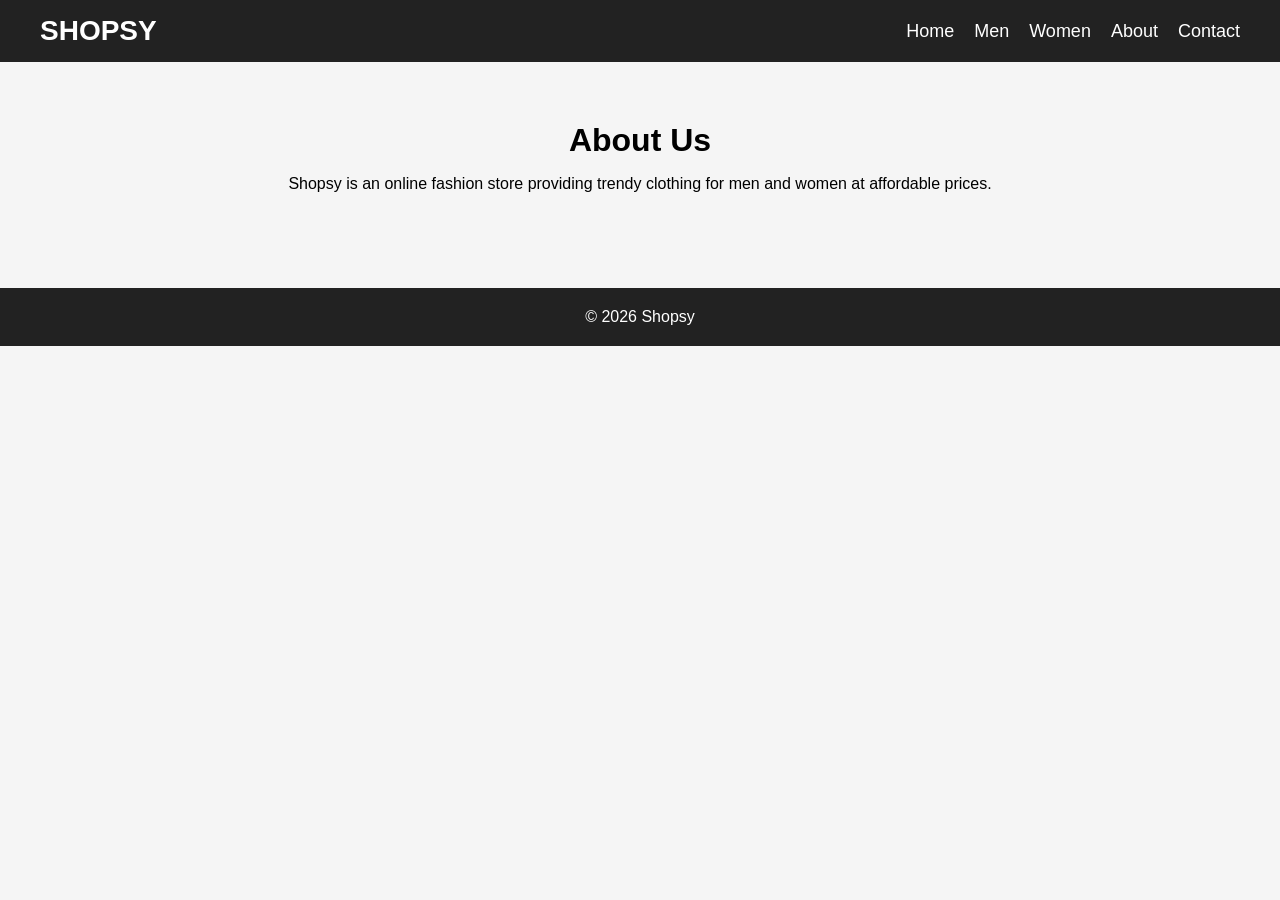
==== about.html @ 1c235909 "Add files via upload" ====
<!DOCTYPE html>
<html>
<head>
<title>About Us</title>
<link rel="stylesheet" href="style.css">
</head>
<body>

<nav>
<div class="logo">SHOPSY</div>

<ul>
<li><a href="index.html">Home</a></li>
<li><a href="men.html">Men</a></li>
<li><a href="women.html">Women</a></li>
<li><a href="about.html">About</a></li>
<li><a href="contact.html">Contact</a></li>
</ul>
</nav>

<div class="content">
<h1>About Us</h1>

<p>
Shopsy is an online fashion store providing trendy clothing
for men and women at affordable prices.
</p>

</div>

<footer>
<p>© 2026 Shopsy</p>
</footer>

</body>
</html>
---- style.css ----
*{
    margin:0;
    padding:0;
    box-sizing:border-box;
    font-family:Arial, sans-serif;
}

body{
    background:#f5f5f5;
}

/* Navbar */

nav{
    background:#222;
    display:flex;
    justify-content:space-between;
    align-items:center;
    padding:15px 40px;
}

.logo{
    color:white;
    font-size:28px;
    font-weight:bold;
}

nav ul{
    display:flex;
    list-style:none;
}

nav ul li{
    margin-left:20px;
}

nav ul li a{
    color:white;
    text-decoration:none;
    font-size:18px;
}

nav ul li a:hover{
    color:#ff9800;
}

/* Hero Section */

.hero{
    height:70vh;
    background:
    linear-gradient(rgba(0,0,0,0.4), rgba(0,0,0,0.4)),
    url("https://tse4.mm.bing.net/th/id/OIP.QpYDbgONyPj0hAcVcug1eAHaHa?pid=Api&P=0&h=180");

    background-size:cover;
    background-position:center;
    background-repeat:no-repeat;

    display:flex;
    flex-direction:column;
    justify-content:center;
    align-items:center;
    color:white;
    text-align:center;
}

.hero h1{
    font-size:50px;
}

.hero p{
    font-size:22px;
    margin:15px 0;
}

.btn{
    background:white;
    color:black;
    padding:12px 25px;
    text-decoration:none;
    border-radius:5px;
    transition:0.3s;
}

.btn:hover{
    background:black;
    color:white;
}

/* Page Title */

.page-title{
    text-align:center;
    margin:50px 0;
    font-size:50px;
    font-weight:bold;
}

/* Products */

.products{
    display:grid;
    grid-template-columns:repeat(auto-fit,minmax(250px,300px));
    justify-content:center;
    gap:30px;
    padding:20px 50px;
}

.card{
    background:white;
    border-radius:10px;
    overflow:hidden;
    text-align:center;
    padding:15px;
    border:1px solid #ddd;
    transition:0.3s ease;
}

.card:hover{
    transform:translateY(-8px);
    box-shadow:0 8px 20px rgba(0,0,0,0.15);
}

.card img{
    width:100%;
    height:320px;
    object-fit:cover;
    border-radius:8px;
}

.card h3{
    margin-top:15px;
    font-size:20px;
}

.card p{
    color:#ff6600;
    font-weight:bold;
    margin-top:8px;
    font-size:18px;
}

/* About & Contact Pages */

.content{
    padding:50px;
    text-align:center;
    line-height:1.8;
}

/* Footer */

footer{
    background:#222;
    color:white;
    text-align:center;
    padding:20px;
    margin-top:40px;
}
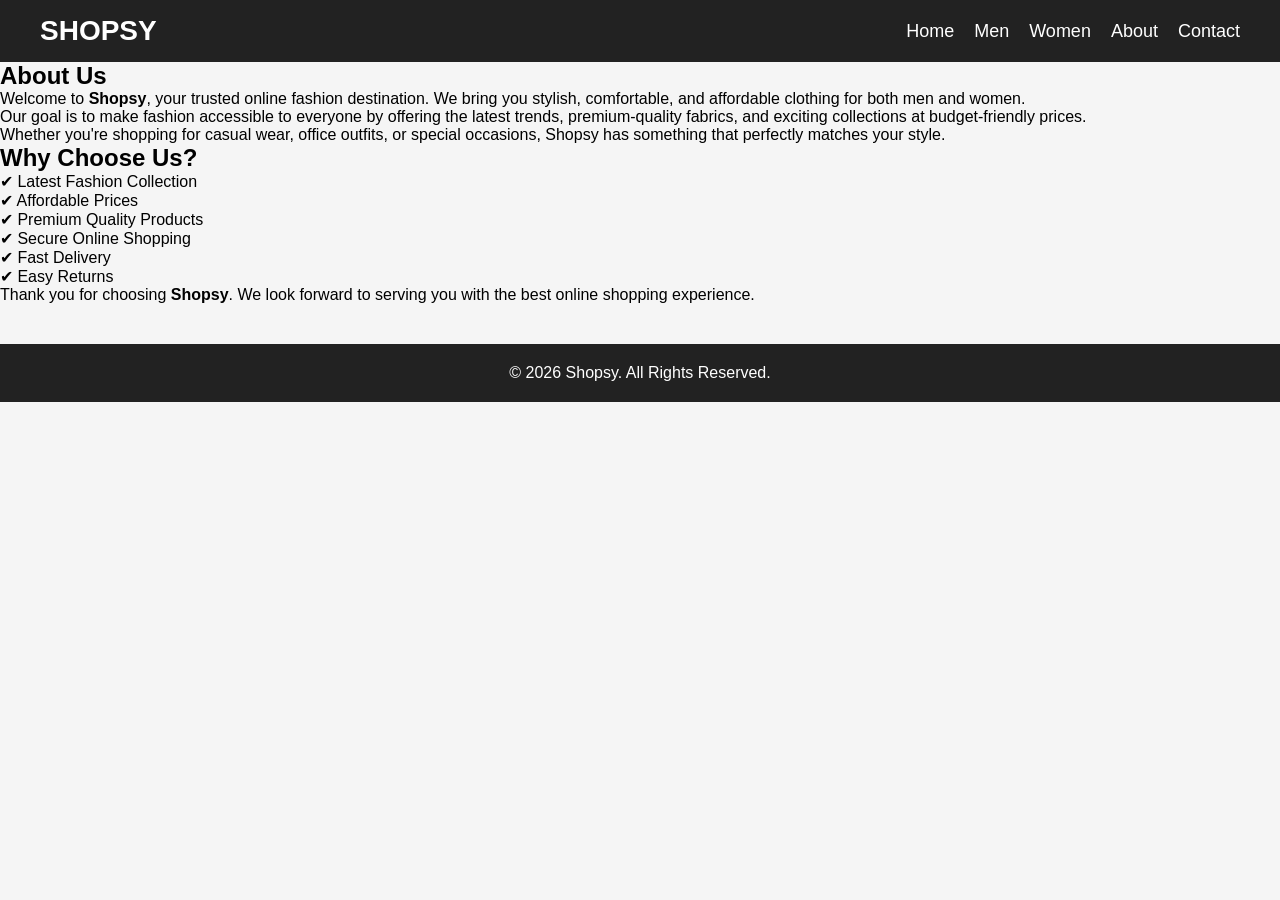
==== commit f6363370: "Revise About Us page with enhanced details Updated the About Us page with new content and structure." ====
--- a/about.html
+++ b/about.html
@@ -1,36 +1,66 @@
 <!DOCTYPE html>
-<html>
+<html lang="en">
 <head>
-<title>About Us</title>
-<link rel="stylesheet" href="style.css">
+    <meta charset="UTF-8">
+    <meta name="viewport" content="width=device-width, initial-scale=1.0">
+    <title>About Us - Shopsy</title>
+    <link rel="stylesheet" href="style.css">
 </head>
 <body>
 
-<nav>
-<div class="logo">SHOPSY</div>
+    <nav>
+        <div class="logo">SHOPSY</div>
 
-<ul>
-<li><a href="index.html">Home</a></li>
-<li><a href="men.html">Men</a></li>
-<li><a href="women.html">Women</a></li>
-<li><a href="about.html">About</a></li>
-<li><a href="contact.html">Contact</a></li>
-</ul>
-</nav>
+        <ul>
+            <li><a href="index.html">Home</a></li>
+            <li><a href="men.html">Men</a></li>
+            <li><a href="women.html">Women</a></li>
+            <li><a href="about.html" class="active">About</a></li>
+            <li><a href="contact.html">Contact</a></li>
+        </ul>
+    </nav>
 
-<div class="content">
-<h1>About Us</h1>
+    <section class="about-section">
 
-<p>
-Shopsy is an online fashion store providing trendy clothing
-for men and women at affordable prices.
-</p>
+        <h1>About Us</h1>
 
-</div>
+        <p>
+            Welcome to <strong>Shopsy</strong>, your trusted online fashion destination.
+            We bring you stylish, comfortable, and affordable clothing for both men and women.
+        </p>
 
-<footer>
-<p>© 2026 Shopsy</p>
-</footer>
+        <p>
+            Our goal is to make fashion accessible to everyone by offering the latest trends,
+            premium-quality fabrics, and exciting collections at budget-friendly prices.
+        </p>
+
+        <p>
+            Whether you're shopping for casual wear, office outfits, or special occasions,
+            Shopsy has something that perfectly matches your style.
+        </p>
+
+        <div class="about-box">
+            <h2>Why Choose Us?</h2>
+
+            <ul>
+                <li>✔ Latest Fashion Collection</li>
+                <li>✔ Affordable Prices</li>
+                <li>✔ Premium Quality Products</li>
+                <li>✔ Secure Online Shopping</li>
+                <li>✔ Fast Delivery</li>
+                <li>✔ Easy Returns</li>
+            </ul>
+        </div>
+
+        <p class="thank-you">
+            Thank you for choosing <strong>Shopsy</strong>. We look forward to serving you with the best online shopping experience.
+        </p>
+
+    </section>
+
+    <footer>
+        <p>© 2026 Shopsy. All Rights Reserved.</p>
+    </footer>
 
 </body>
-</html>+</html>
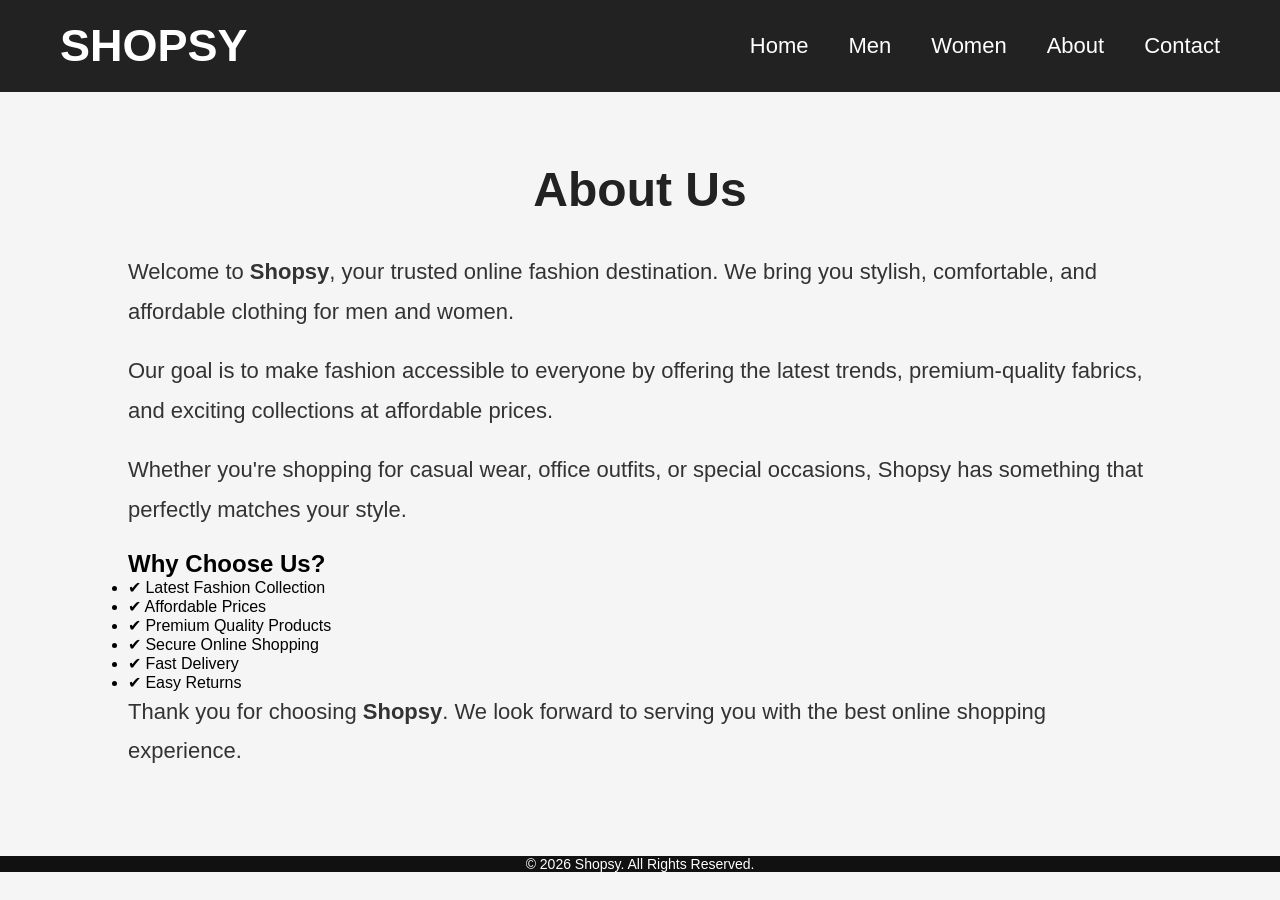
==== commit eb5a8b39: "Update about.html" ====
--- a/about.html
+++ b/about.html
@@ -6,40 +6,61 @@
     <title>About Us - Shopsy</title>
     <link rel="stylesheet" href="style.css">
 </head>
+
 <body>
 
-    <nav>
-        <div class="logo">SHOPSY</div>
+<!-- Navbar -->
+<nav>
 
-        <ul>
-            <li><a href="index.html">Home</a></li>
-            <li><a href="men.html">Men</a></li>
-            <li><a href="women.html">Women</a></li>
-            <li><a href="about.html" class="active">About</a></li>
-            <li><a href="contact.html">Contact</a></li>
-        </ul>
-    </nav>
+    <div class="logo">SHOPSY</div>
 
-    <section class="about-section">
+    <ul>
+        <li><a href="index.html">Home</a></li>
+        <li><a href="men.html">Men</a></li>
+        <li><a href="women.html">Women</a></li>
+        <li><a href="about.html">About</a></li>
+        <li><a href="contact.html">Contact</a></li>
+    </ul>
 
-        <h1>About Us</h1>
+</nav>
 
-        <p>
-            Welcome to <strong>Shopsy</strong>, your trusted online fashion destination.
-            We bring you stylish, comfortable, and affordable clothing for both men and women.
-        </p>
+<div class="container">
 
-        <p>
-            Our goal is to make fashion accessible to everyone by offering the latest trends,
-            premium-quality fabrics, and exciting collections at budget-friendly prices.
-        </p>
+    <!-- Sidebar -->
+    <aside class="sidebar">
 
-        <p>
-            Whether you're shopping for casual wear, office outfits, or special occasions,
-            Shopsy has something that perfectly matches your style.
-        </p>
+        <h2>Categories</h2>
 
-        <div class="about-box">
+        <a href="index.html">🏠 Home</a>
+        <a href="men.html">👔 Men</a>
+        <a href="women.html">👗 Women</a>
+        <a href="about.html">ℹ About</a>
+        <a href="contact.html">📞 Contact</a>
+
+    </aside>
+
+    <!-- Main Content -->
+    <main class="main-content">
+
+        <section class="about">
+
+            <h1>About Us</h1>
+
+            <p>
+                Welcome to <strong>Shopsy</strong>, your trusted online fashion destination.
+                We bring you stylish, comfortable, and affordable clothing for men and women.
+            </p>
+
+            <p>
+                Our goal is to make fashion accessible to everyone by offering the latest
+                trends, premium-quality fabrics, and exciting collections at affordable prices.
+            </p>
+
+            <p>
+                Whether you're shopping for casual wear, office outfits, or special occasions,
+                Shopsy has something that perfectly matches your style.
+            </p>
+
             <h2>Why Choose Us?</h2>
 
             <ul>
@@ -50,17 +71,22 @@
                 <li>✔ Fast Delivery</li>
                 <li>✔ Easy Returns</li>
             </ul>
-        </div>
 
-        <p class="thank-you">
-            Thank you for choosing <strong>Shopsy</strong>. We look forward to serving you with the best online shopping experience.
-        </p>
+            <p>
+                Thank you for choosing <strong>Shopsy</strong>. We look forward to serving you
+                with the best online shopping experience.
+            </p>
 
-    </section>
+        </section>
 
-    <footer>
-        <p>© 2026 Shopsy. All Rights Reserved.</p>
-    </footer>
+    </main>
+
+</div>
+
+<!-- Footer -->
+<footer>
+    <p>© 2026 Shopsy. All Rights Reserved.</p>
+</footer>
 
 </body>
 </html>
--- a/style.css
+++ b/style.css
@@ -5,23 +5,29 @@
     font-family:Arial, sans-serif;
 }
 
+html,body{
+    height:100%;
+}
+
 body{
+    display:flex;
+    flex-direction:column;
     background:#f5f5f5;
 }
 
-/* Navbar */
+/* ================= NAVBAR ================= */
 
 nav{
     background:#222;
     display:flex;
     justify-content:space-between;
     align-items:center;
-    padding:15px 40px;
+    padding:20px 60px;
 }
 
 .logo{
-    color:white;
-    font-size:28px;
+    color:#fff;
+    font-size:45px;
     font-weight:bold;
 }
 
@@ -31,25 +37,26 @@
 }
 
 nav ul li{
-    margin-left:20px;
+    margin-left:40px;
 }
 
 nav ul li a{
-    color:white;
+    color:#fff;
     text-decoration:none;
-    font-size:18px;
+    font-size:22px;
+    transition:.3s;
 }
 
 nav ul li a:hover{
     color:#ff9800;
 }
 
-/* Hero Section */
+/* ================= HERO ================= */
 
 .hero{
     height:70vh;
     background:
-    linear-gradient(rgba(0,0,0,0.4), rgba(0,0,0,0.4)),
+    linear-gradient(rgba(0,0,0,.45),rgba(0,0,0,.45)),
     url("https://tse4.mm.bing.net/th/id/OIP.QpYDbgONyPj0hAcVcug1eAHaHa?pid=Api&P=0&h=180");
 
     background-size:cover;
@@ -60,26 +67,33 @@
     flex-direction:column;
     justify-content:center;
     align-items:center;
+    text-align:center;
     color:white;
-    text-align:center;
+    padding:10vw;
 }
 
 .hero h1{
-    font-size:50px;
+    font-size:72px;
+    margin-bottom:15px;
 }
 
 .hero p{
-    font-size:22px;
-    margin:15px 0;
+    font-size:32px;
+    margin-bottom:25px;
 }
 
 .btn{
+    display:inline-block;
     background:white;
     color:black;
-    padding:12px 25px;
     text-decoration:none;
-    border-radius:5px;
-    transition:0.3s;
+    padding:15px 40px;
+    margin:0 auto;
+    border-radius:8px;
+    font-size:22px;
+    font-weight:bold;
+    text-align:center;
+    transition:.3s;
 }
 
 .btn:hover{
@@ -87,73 +101,358 @@
     color:white;
 }
 
-/* Page Title */
+/* ================= FEATURED ================= */
 
 .page-title{
     text-align:center;
-    margin:50px 0;
     font-size:50px;
-    font-weight:bold;
-}
-
-/* Products */
+    margin:45px 0;
+}
+
+.featured{
+    padding:60px 70px;
+}
+
+.featured h2{
+    text-align:center;
+    font-size:50px;
+    margin-bottom:45px;
+}
+
+/* Grid */
 
 .products{
+    max-width:1300px;
+    width:100%;
+    margin:0 auto 60px;
+    padding:0 70px;
+
     display:grid;
-    grid-template-columns:repeat(auto-fit,minmax(250px,300px));
-    justify-content:center;
-    gap:30px;
-    padding:20px 50px;
-}
+    grid-template-columns:repeat(3,1fr);
+    gap:35px;
+}
+
+/* Card */
 
 .card{
     background:white;
-    border-radius:10px;
+    border-radius:15px;
     overflow:hidden;
-    text-align:center;
-    padding:15px;
-    border:1px solid #ddd;
-    transition:0.3s ease;
+    box-shadow:0 5px 18px rgba(0,0,0,.15);
+    transition:.3s;
+    text-align:center;
 }
 
 .card:hover{
     transform:translateY(-8px);
-    box-shadow:0 8px 20px rgba(0,0,0,0.15);
 }
 
 .card img{
     width:100%;
-    height:320px;
+    height:340px;
     object-fit:cover;
-    border-radius:8px;
 }
 
 .card h3{
-    margin-top:15px;
+    margin:20px 0 10px;
+    font-size:30px;
+}
+
+.card p{
+    color:#ff4d00;
+    font-size:28px;
+    font-weight:bold;
+    margin-bottom:20px;
+}
+
+/* ================= FOOTER ================= */
+
+
+footer{
+    background: #111;
+    color: white;
+    text-align: center;
+    padding: 6px 0;   /* Footer ki height kam */
+    margin-top: 20px; /* Form aur footer ke beech gap */
+}
+
+footer p{
+    margin: 0;
+    font-size: 18px;
+}
+
+/* ================= RESPONSIVE ================= */
+
+@media(max-width:992px){
+
+.products{
+    grid-template-columns:repeat(2,1fr);
+}
+
+.hero h1{
+    font-size:55px;
+}
+
+.hero p{
+    font-size:25px;
+}
+
+}
+
+@media(max-width:768px){
+
+nav{
+    flex-direction:column;
+    padding:20px;
+    margin:15vw;
+}
+
+nav ul{
+    margin-top:20px;
+    flex-wrap:wrap;
+    justify-content:center;
+}
+
+nav ul li{
+    margin:10px;
+}
+
+.hero{
+    height:60vh;
+}
+
+.hero h1{
+    font-size:40px;
+}
+
+.hero p{
     font-size:20px;
 }
 
-.card p{
-    color:#ff6600;
-    font-weight:bold;
-    margin-top:8px;
+.btn{
     font-size:18px;
-}
-
-/* About & Contact Pages */
-
-.content{
-    padding:50px;
-    text-align:center;
-    line-height:1.8;
+    padding:12px 30px;
+    text-align:center;
+}
+
+.products{
+    grid-template-columns:1fr;
+    padding:0 20px;
+}
+
+.featured{
+    padding:40px 20px;
+}
+
+.featured h2{
+    font-size:36px;
+}
+
+.card img{
+    height:300px;
+}
+
+}
+/* ================= ABOUT PAGE ================= */
+
+.about{
+    width: 80%;
+    margin: 70px auto;
+}
+
+.about h1{
+    text-align: center;
+    font-size: 48px;
+    margin-bottom: 35px;
+    color: #222;
+}
+
+.about p{
+    font-size: 22px;
+    line-height: 1.8;
+    color: #333;
+    margin-bottom: 20px;
+    text-align: left;
+}
+
+.choose-us{
+    margin-top: 50px;
+}
+
+.choose-us h2{
+    text-align: center;
+    font-size: 42px;
+    margin-bottom: 30px;
+    color: #222;
+}
+
+.choose-us ul{
+    width: fit-content;
+    margin: 0 auto;
+    padding-left: 20px;
+}
+
+.choose-us ul li{
+    font-size: 22px;
+    margin-bottom: 15px;
+    line-height: 1.6;
+}
+
+.thanks{
+    margin-top: 40px;
+    text-align: center;
+    font-weight: 500;
+}
+footer{
+    background: #111;
+    color: white;
+    text-align: center;
+    padding: 6px 0;   /* Footer ki height kam */
+    margin-top: 20px; /* Form aur footer ke beech gap */
+}
+
+footer p{
+    margin: 0;
+    font-size: 18px;
+}
+/* ================= CONTACT PAGE ================= */
+
+.contact-container{
+    width: 90%;
+    max-width: 550px;
+    margin: 40px auto 20px;
+    background: #fff;
+    padding: 35px;
+    border-radius: 10px;
+    box-shadow: 0 2px 15px rgba(0,0,0,0.1);
+}
+
+.contact-container h1{
+    text-align: center;
+    font-size: 40px;
+    margin-bottom: 30px;
+    color: #222;
+}
+
+.form-group{
+    margin-bottom: 20px;
+}
+
+.form-group label{
+    display: block;
+    margin-bottom: 8px;
+    font-weight: bold;
+    color: #333;
+}
+
+.form-group input,
+.form-group textarea{
+    width: 100%;
+    padding: 12px;
+    border: 1px solid #ccc;
+    border-radius: 6px;
+    font-size: 16px;
+    outline: none;
+}
+
+.form-group input:focus,
+.form-group textarea:focus{
+    border-color: #111;
+}
+
+.form-group textarea{
+    height: 130px;
+    resize: vertical;
+}
+
+.contact-container button{
+    width: 100%;
+    padding: 14px;
+    background: #111;
+    color: #fff;
+    border: none;
+    border-radius: 6px;
+    font-size: 16px;
+    cursor: pointer;
+}
+
+.contact-container button:hover{
+    background: #333;
+}
+
+.info{
+    text-align: center;
+    margin-top: 20px;
+    line-height: 1.8;
+    color: #555;
 }
 
 /* Footer */
 
-footer{
+/* Footer */
+footer {
+  background: #111;
+  color: white;
+  text-align: center;
+  padding: 0px 0;
+  margin-top: 15px;
+}
+
+footer p {
+  margin: 0;
+  padding:0;
+  font-size: 14px;
+}
+/* Hide Checkbox */
+#menu{
+    display:none;
+}
+
+/* Menu Button */
+.menu-btn{
+    font-size:30px;
+    color:white;
+    cursor:pointer;
+    margin-right:20px;
+}
+
+/* Sidebar */
+.sidebar{
+    position:fixed;
+    top:0;
+    left:-250px;
+    width:250px;
+    height:100%;
     background:#222;
+    transition:0.4s;
+    padding-top:60px;
+    z-index:1000;
+}
+
+/* Open Sidebar */
+#menu:checked ~ .sidebar{
+    left:0;
+}
+
+/* Sidebar Links */
+.sidebar a{
+    display:block;
     color:white;
-    text-align:center;
-    padding:20px;
-    margin-top:40px;
-}+    text-decoration:none;
+    padding:15px 25px;
+    font-size:18px;
+}
+
+.sidebar a:hover{
+    background:#444;
+}
+
+/* Close Button */
+.close-btn{
+    position:absolute;
+    top:10px;
+    right:20px;
+    color:white;
+    font-size:35px;
+    cursor:pointer;
+}
